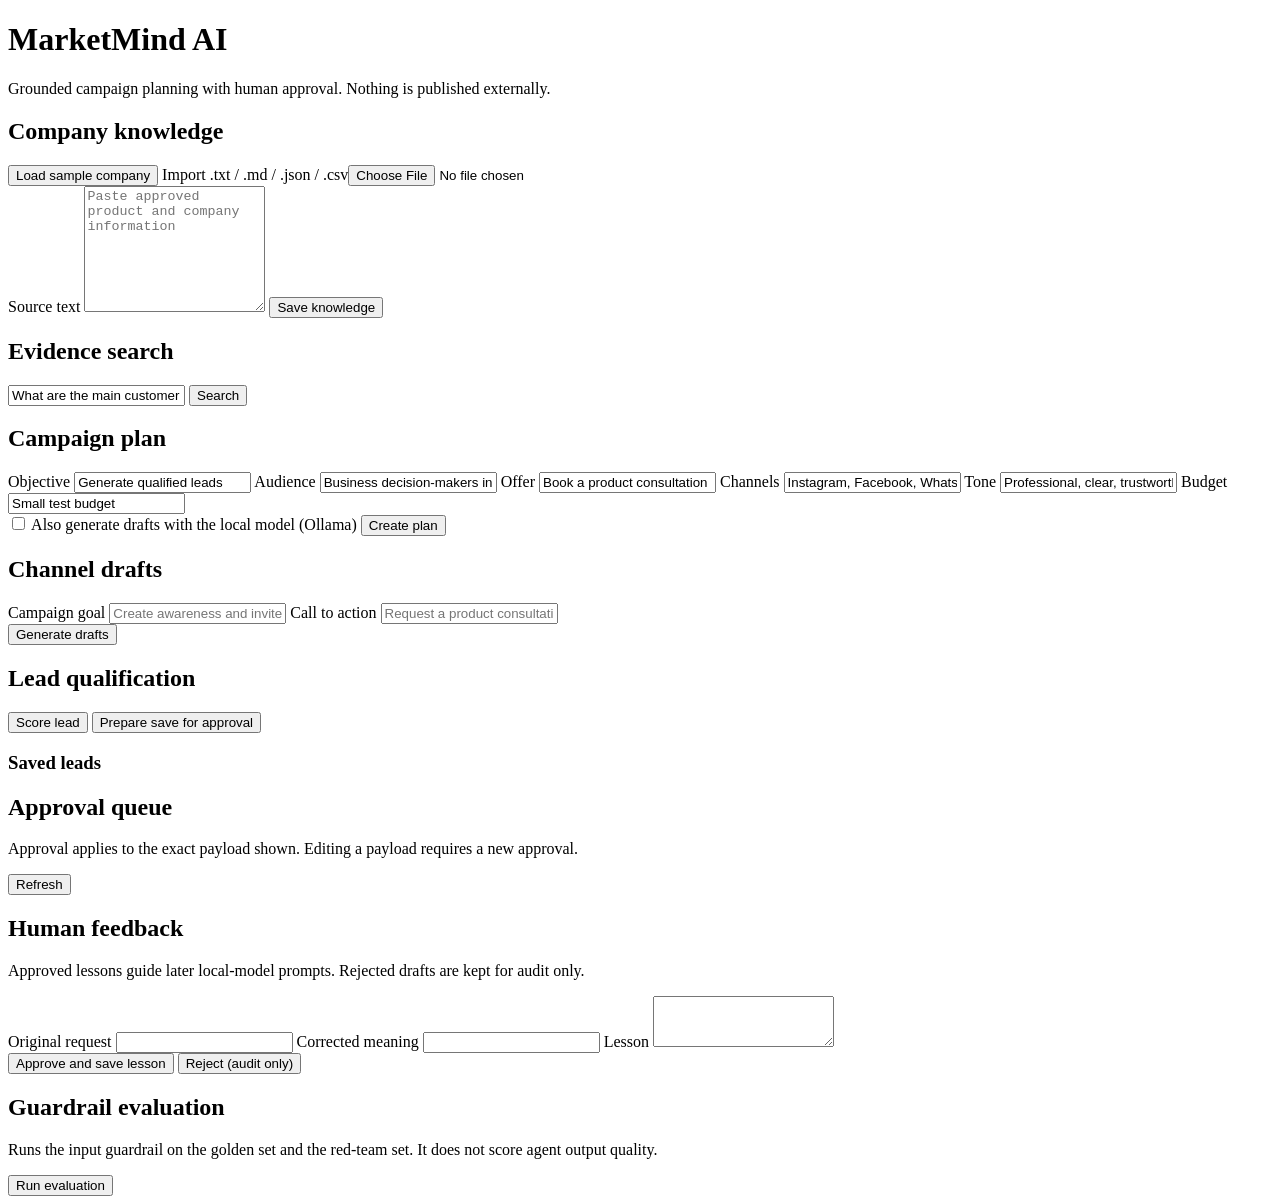
==== src/marketmind/web/static/index.html @ 6923734e "Initial project import Add the MarketMind AI project source, docs, configuration, and tests." ====
<!doctype html>
<html lang="en">
<head>
  <meta charset="utf-8">
  <meta name="viewport" content="width=device-width, initial-scale=1">
  <title>MarketMind AI</title>
  <link rel="stylesheet" href="/static/styles.css">
</head>
<body>
  <header>
    <div>
      <h1>MarketMind AI</h1>
      <p>Grounded campaign planning with human approval. Nothing is published externally.</p>
    </div>
    <div id="status" class="pills" aria-live="polite"></div>
  </header>

  <nav id="tabs" role="tablist"></nav>

  <main>
    <section id="company" data-title="1. Company">
      <h2>Company knowledge</h2>
      <div class="row">
        <button id="load-sample" class="secondary">Load sample company</button>
        <label class="secondary file">Import .txt / .md / .json / .csv<input id="import-file" type="file" accept=".txt,.md,.json,.csv"></label>
      </div>
      <form id="company-form"></form>
      <label>Source text <textarea id="source-text" rows="8" placeholder="Paste approved product and company information"></textarea></label>
      <button id="save-company">Save knowledge</button>
      <div id="company-out" class="out"></div>
    </section>

    <section id="search" data-title="2. Search">
      <h2>Evidence search</h2>
      <div class="row">
        <input id="query" value="What are the main customer benefits?">
        <button id="run-search">Search</button>
      </div>
      <div id="search-out" class="out"></div>
    </section>

    <section id="campaign" data-title="3. Campaign">
      <h2>Campaign plan</h2>
      <form id="campaign-form" class="grid">
        <label>Objective <input name="objective" value="Generate qualified leads"></label>
        <label>Audience <input name="audience" value="Business decision-makers in India"></label>
        <label>Offer <input name="offer" value="Book a product consultation"></label>
        <label>Channels <input name="channels" value="Instagram, Facebook, WhatsApp, Email"></label>
        <label>Tone <input name="tone" value="Professional, clear, trustworthy"></label>
        <label>Budget <input name="budget" value="Small test budget"></label>
      </form>
      <label class="check"><input type="checkbox" id="use-llm"> Also generate drafts with the local model (Ollama)</label>
      <button id="run-plan">Create plan</button>
      <ol id="plan-steps" class="steps"></ol>
      <div id="plan-out" class="out"></div>
    </section>

    <section id="drafts" data-title="4. Drafts">
      <h2>Channel drafts</h2>
      <div class="grid">
        <label>Campaign goal <input id="goal" placeholder="Create awareness and invite a consultation"></label>
        <label>Call to action <input id="cta" placeholder="Request a product consultation"></label>
      </div>
      <button id="run-drafts">Generate drafts</button>
      <div id="drafts-out" class="cards"></div>
    </section>

    <section id="leads" data-title="5. Leads">
      <h2>Lead qualification</h2>
      <form id="lead-form" class="grid"></form>
      <div class="row">
        <button id="score-lead" class="secondary">Score lead</button>
        <button id="prepare-lead">Prepare save for approval</button>
      </div>
      <div id="lead-out" class="out"></div>
      <h3>Saved leads</h3>
      <div id="lead-list" class="out"></div>
    </section>

    <section id="approvals" data-title="6. Approvals">
      <h2>Approval queue</h2>
      <p class="hint">Approval applies to the exact payload shown. Editing a payload requires a new approval.</p>
      <button id="refresh-actions" class="secondary">Refresh</button>
      <div id="actions-out" class="cards"></div>
    </section>

    <section id="feedback" data-title="7. Feedback">
      <h2>Human feedback</h2>
      <p class="hint">Approved lessons guide later local-model prompts. Rejected drafts are kept for audit only.</p>
      <label>Original request <input id="fb-raw"></label>
      <label>Corrected meaning <input id="fb-corrected"></label>
      <label>Lesson <textarea id="fb-lesson" rows="3"></textarea></label>
      <div class="row">
        <button id="fb-approve">Approve and save lesson</button>
        <button id="fb-reject" class="secondary">Reject (audit only)</button>
      </div>
      <div id="fb-out" class="out"></div>
    </section>

    <section id="evaluation" data-title="8. Evaluation">
      <h2>Guardrail evaluation</h2>
      <p class="hint">Runs the input guardrail on the golden set and the red-team set. It does not score agent output quality.</p>
      <button id="run-eval">Run evaluation</button>
      <div id="eval-out" class="out"></div>
    </section>
  </main>

  <script src="/static/app.js"></script>
</body>
</html>
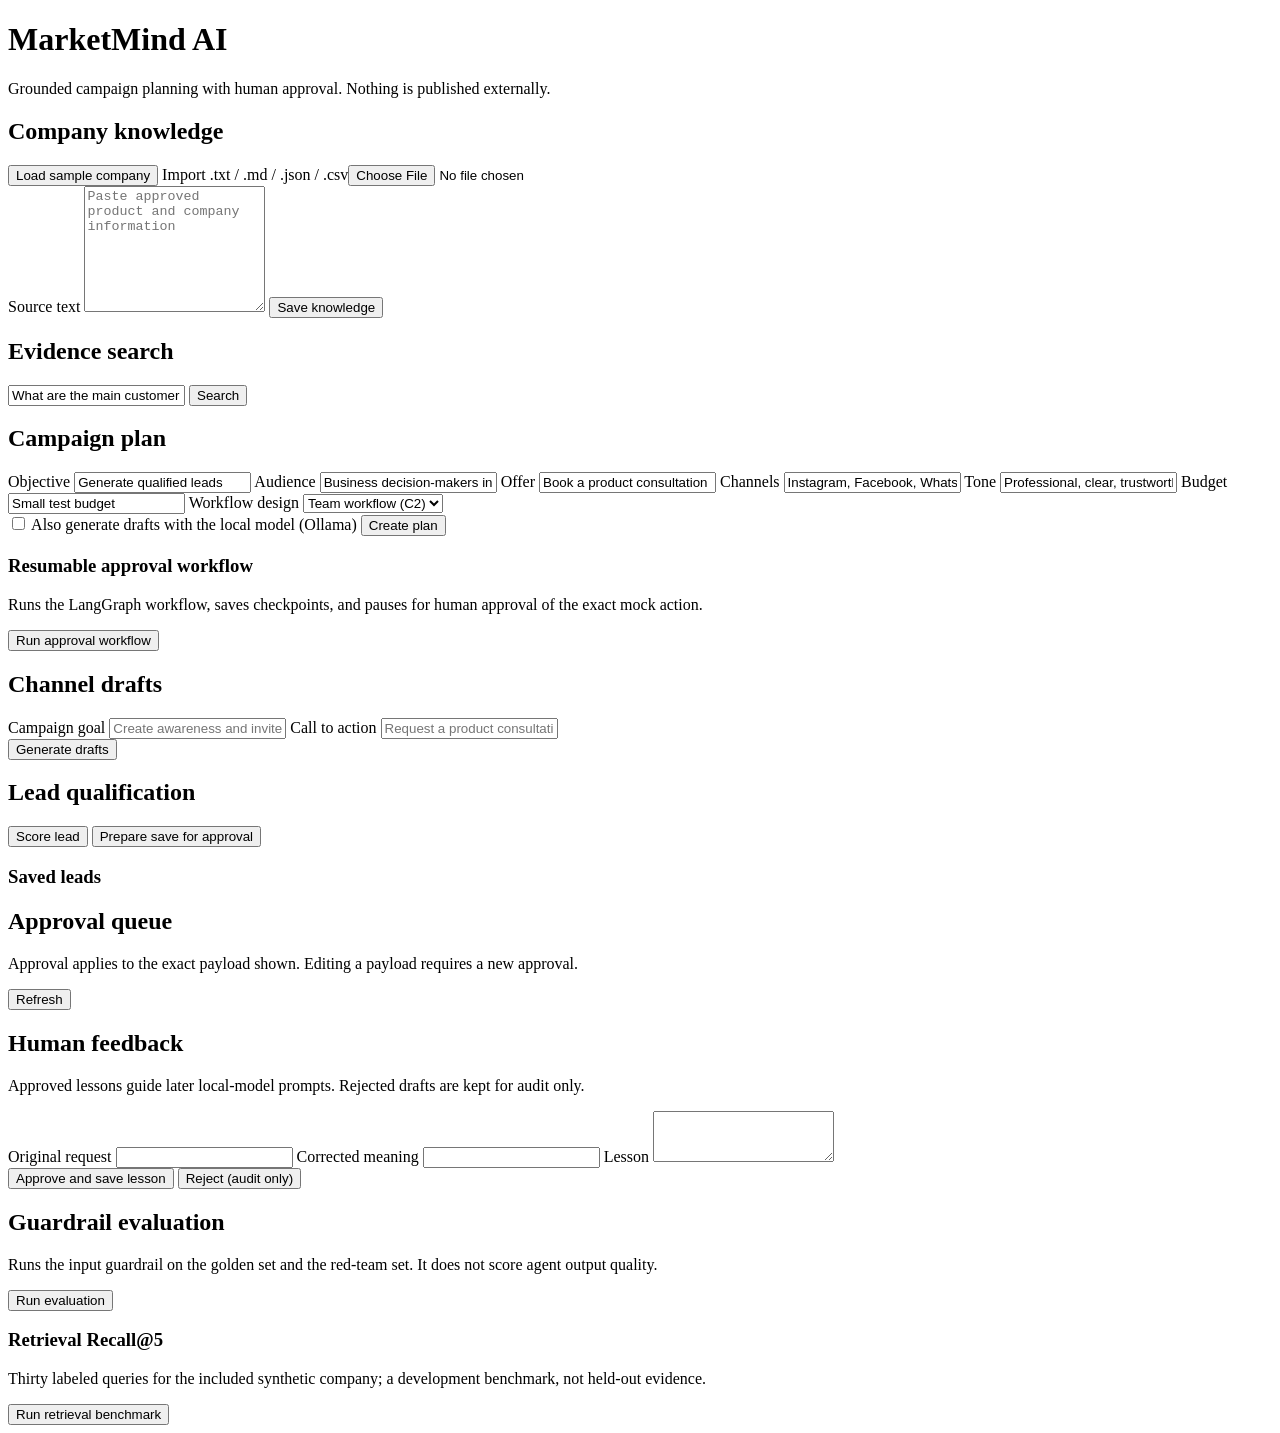
==== commit 7dadad4c: "Add workflow, MCP services, retrieval evaluation, and refreshed UI Co-authored-by: Copilot <22355621" ====
--- a/src/marketmind/web/static/index.html
+++ b/src/marketmind/web/static/index.html
@@ -4,6 +4,10 @@
   <meta charset="utf-8">
   <meta name="viewport" content="width=device-width, initial-scale=1">
   <title>MarketMind AI</title>
+  <link rel="icon" type="image/svg+xml" href="/static/favicon.svg">
+  <link rel="preconnect" href="https://fonts.googleapis.com">
+  <link rel="preconnect" href="https://fonts.gstatic.com" crossorigin>
+  <link href="https://fonts.googleapis.com/css2?family=Montserrat:wght@500;600;700&display=swap" rel="stylesheet">
   <link rel="stylesheet" href="/static/styles.css">
 </head>
 <body>
@@ -48,11 +52,22 @@
         <label>Channels <input name="channels" value="Instagram, Facebook, WhatsApp, Email"></label>
         <label>Tone <input name="tone" value="Professional, clear, trustworthy"></label>
         <label>Budget <input name="budget" value="Small test budget"></label>
+        <label>Workflow design
+          <select name="design">
+            <option value="team" selected>Team workflow (C2)</option>
+            <option value="single">Single agent (C1)</option>
+            <option value="fixed">Fixed template (C0)</option>
+          </select>
+        </label>
       </form>
       <label class="check"><input type="checkbox" id="use-llm"> Also generate drafts with the local model (Ollama)</label>
       <button id="run-plan">Create plan</button>
       <ol id="plan-steps" class="steps"></ol>
       <div id="plan-out" class="out"></div>
+      <h3>Resumable approval workflow</h3>
+      <p class="hint">Runs the LangGraph workflow, saves checkpoints, and pauses for human approval of the exact mock action.</p>
+      <button id="run-workflow" class="secondary">Run approval workflow</button>
+      <div id="workflow-out" class="cards"></div>
     </section>
 
     <section id="drafts" data-title="4. Drafts">
@@ -102,6 +117,10 @@
       <p class="hint">Runs the input guardrail on the golden set and the red-team set. It does not score agent output quality.</p>
       <button id="run-eval">Run evaluation</button>
       <div id="eval-out" class="out"></div>
+      <h3>Retrieval Recall@5</h3>
+      <p class="hint">Thirty labeled queries for the included synthetic company; a development benchmark, not held-out evidence.</p>
+      <button id="run-retrieval-eval" class="secondary">Run retrieval benchmark</button>
+      <div id="retrieval-eval-out" class="out"></div>
     </section>
   </main>
 
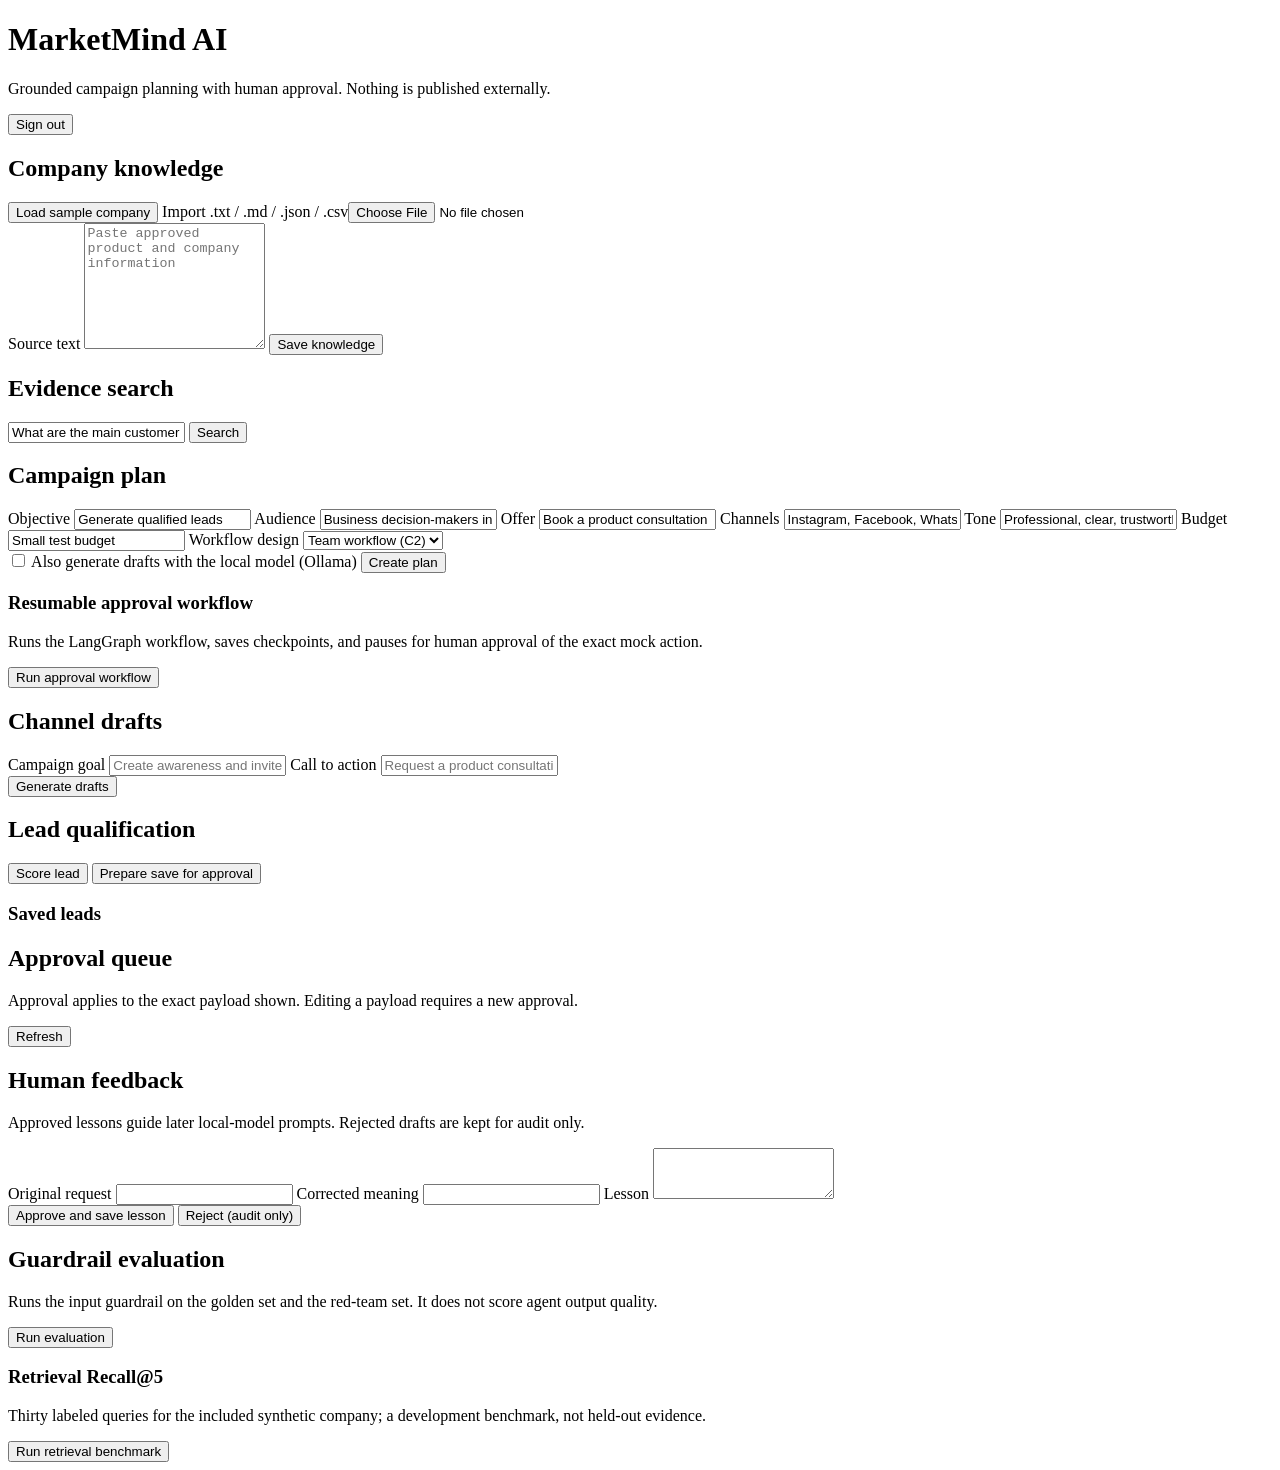
==== commit 73381d96: "feat: added authentication layer" ====
--- a/src/marketmind/web/static/index.html
+++ b/src/marketmind/web/static/index.html
@@ -17,6 +17,7 @@
       <p>Grounded campaign planning with human approval. Nothing is published externally.</p>
     </div>
     <div id="status" class="pills" aria-live="polite"></div>
+    <button id="sign-out" class="header-button" type="button">Sign out</button>
   </header>
 
   <nav id="tabs" role="tablist"></nav>
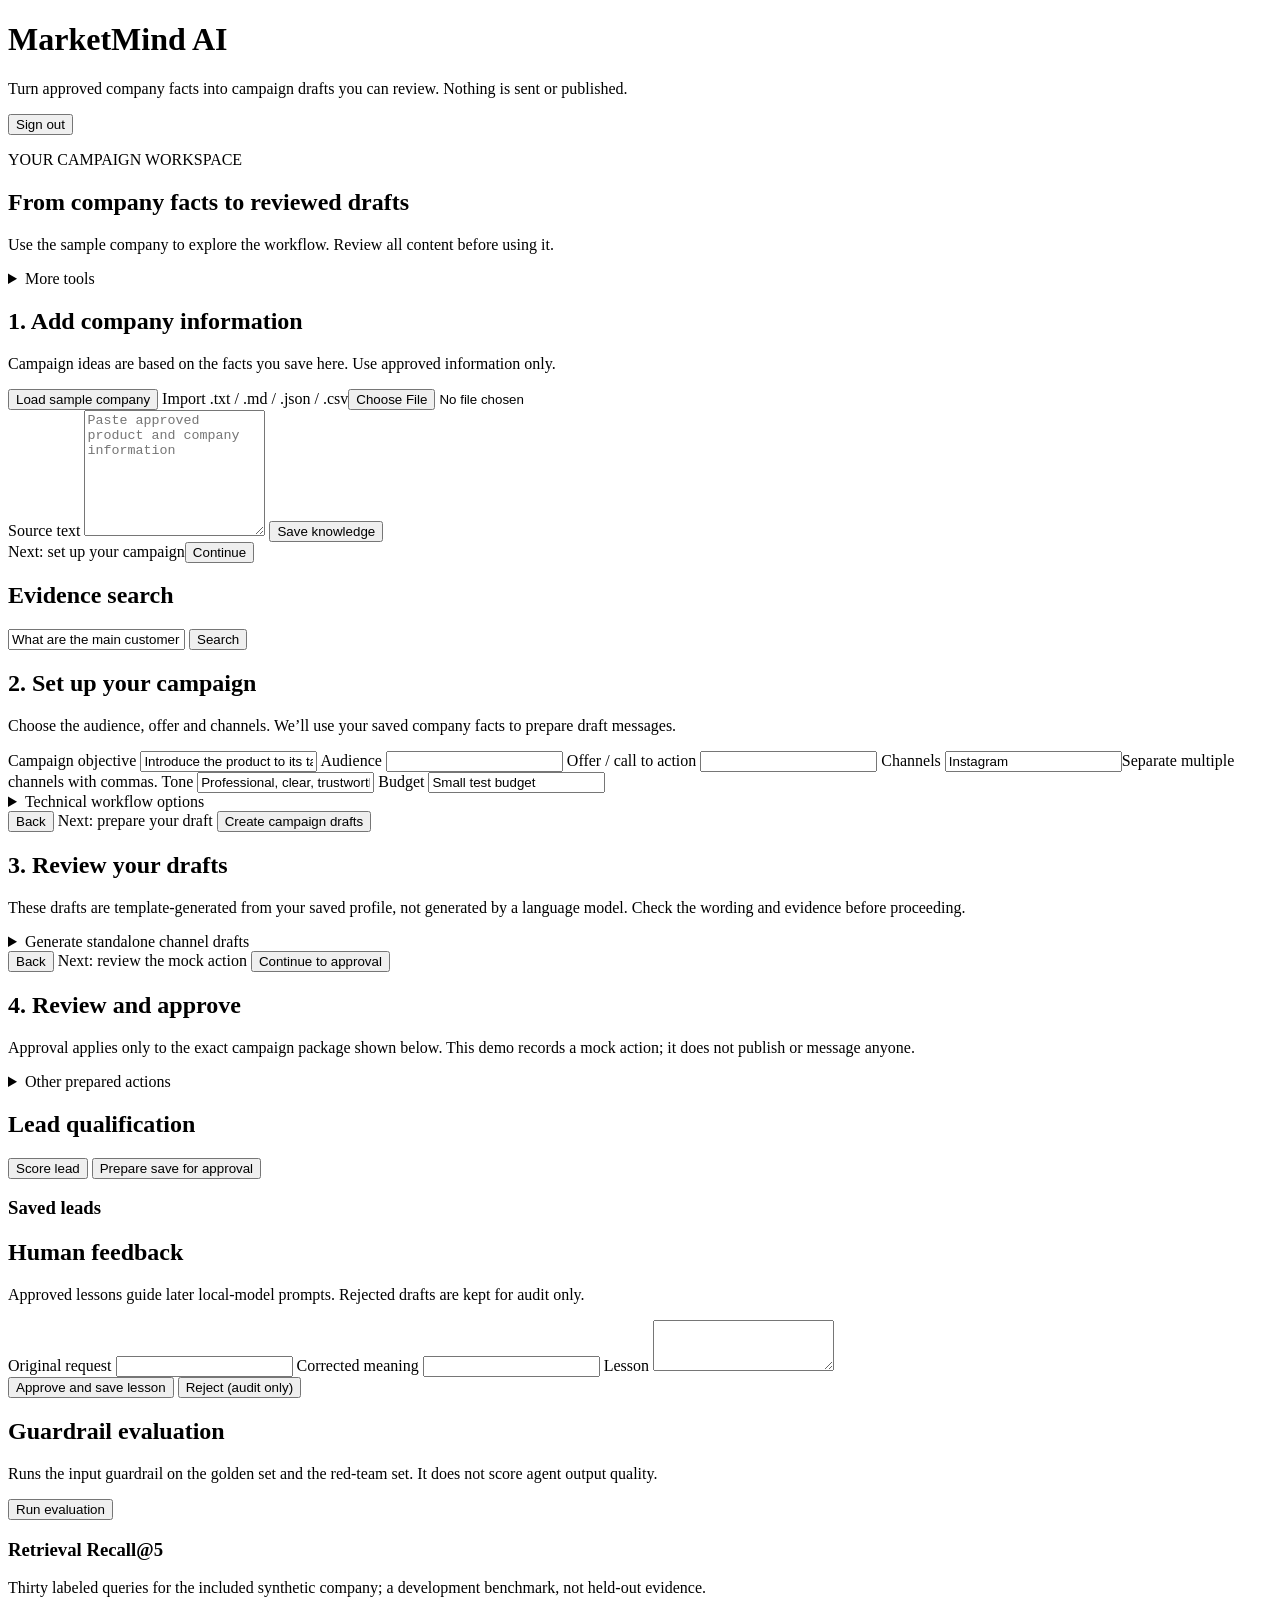
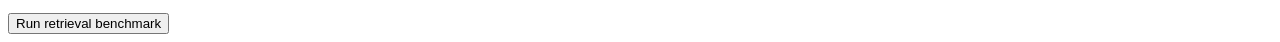
==== commit 370b7953: "P0 Implementation" ====
--- a/src/marketmind/web/static/index.html
+++ b/src/marketmind/web/static/index.html
@@ -14,17 +14,29 @@
   <header>
     <div>
       <h1>MarketMind AI</h1>
-      <p>Grounded campaign planning with human approval. Nothing is published externally.</p>
+      <p>Turn approved company facts into campaign drafts you can review. Nothing is sent or published.</p>
     </div>
     <div id="status" class="pills" aria-live="polite"></div>
     <button id="sign-out" class="header-button" type="button">Sign out</button>
   </header>
 
-  <nav id="tabs" role="tablist"></nav>
+  <main>
+    <div class="journey-heading">
+      <div>
+        <p class="eyebrow">YOUR CAMPAIGN WORKSPACE</p>
+        <h2 class="journey-title">From company facts to reviewed drafts</h2>
+        <p class="hint">Use the sample company to explore the workflow. Review all content before using it.</p>
+      </div>
+      <nav id="journey" aria-label="Campaign steps"></nav>
+    </div>
+    <details class="more-tools">
+      <summary>More tools</summary>
+      <nav id="tabs" role="tablist" aria-label="More tools"></nav>
+    </details>
 
-  <main>
-    <section id="company" data-title="1. Company">
-      <h2>Company knowledge</h2>
+    <section id="company" data-title="Company">
+      <h2>1. Add company information</h2>
+      <p class="step-intro">Campaign ideas are based on the facts you save here. Use approved information only.</p>
       <div class="row">
         <button id="load-sample" class="secondary">Load sample company</button>
         <label class="secondary file">Import .txt / .md / .json / .csv<input id="import-file" type="file" accept=".txt,.md,.json,.csv"></label>
@@ -33,9 +45,10 @@
       <label>Source text <textarea id="source-text" rows="8" placeholder="Paste approved product and company information"></textarea></label>
       <button id="save-company">Save knowledge</button>
       <div id="company-out" class="out"></div>
+      <div class="step-actions"><span>Next: set up your campaign</span><button data-next="campaign" class="next-step">Continue</button></div>
     </section>
 
-    <section id="search" data-title="2. Search">
+    <section id="search" data-title="Evidence search">
       <h2>Evidence search</h2>
       <div class="row">
         <input id="query" value="What are the main customer benefits?">
@@ -44,44 +57,77 @@
       <div id="search-out" class="out"></div>
     </section>
 
-    <section id="campaign" data-title="3. Campaign">
-      <h2>Campaign plan</h2>
+    <section id="campaign" data-title="Campaign">
+      <h2>2. Set up your campaign</h2>
+      <p class="step-intro">Choose the audience, offer and channels. We’ll use your saved company facts to prepare draft messages.</p>
       <form id="campaign-form" class="grid">
-        <label>Objective <input name="objective" value="Generate qualified leads"></label>
-        <label>Audience <input name="audience" value="Business decision-makers in India"></label>
-        <label>Offer <input name="offer" value="Book a product consultation"></label>
-        <label>Channels <input name="channels" value="Instagram, Facebook, WhatsApp, Email"></label>
+        <label>Campaign objective <input name="objective" value="Introduce the product to its target audience"></label>
+        <label>Audience <input name="audience" value=""></label>
+        <label>Offer / call to action <input name="offer" value=""></label>
+        <label>Channels <input name="channels" value="Instagram" aria-describedby="channels-hint"><span class="hint" id="channels-hint">Separate multiple channels with commas.</span></label>
         <label>Tone <input name="tone" value="Professional, clear, trustworthy"></label>
         <label>Budget <input name="budget" value="Small test budget"></label>
-        <label>Workflow design
+        <label class="check audience-confirmation" id="audience-confirm-wrap" hidden><input type="checkbox" id="audience-confirm"> I confirm this audience is intentionally different from the saved customer profile.</label>
+      </form>
+      <p id="audience-warning" class="msg warning" hidden></p>
+      <div id="campaign-out" class="out"></div>
+      <details class="advanced-options">
+        <summary>Technical workflow options</summary>
+        <form id="campaign-options">
+          <label>Workflow design
           <select name="design">
             <option value="team" selected>Team workflow (C2)</option>
             <option value="single">Single agent (C1)</option>
             <option value="fixed">Fixed template (C0)</option>
           </select>
-        </label>
-      </form>
-      <label class="check"><input type="checkbox" id="use-llm"> Also generate drafts with the local model (Ollama)</label>
-      <button id="run-plan">Create plan</button>
-      <ol id="plan-steps" class="steps"></ol>
+          </label>
+        </form>
+        <p class="hint">The guided workflow uses profile-based templates. Optional model generation is available below and is labeled separately.</p>
+        <label class="check"><input type="checkbox" id="use-llm"> Try optional model generation</label>
+        <button id="run-plan" class="secondary">Generate an experimental plan</button>
+        <ol id="plan-steps" class="steps"></ol>
+      </details>
+      <div class="step-actions">
+        <button data-back="company" class="secondary">Back</button>
+        <span>Next: prepare your draft</span>
+        <button id="run-workflow" class="next-step">Create campaign drafts</button>
+      </div>
+      <div id="workflow-out" class="cards"></div>
       <div id="plan-out" class="out"></div>
-      <h3>Resumable approval workflow</h3>
-      <p class="hint">Runs the LangGraph workflow, saves checkpoints, and pauses for human approval of the exact mock action.</p>
-      <button id="run-workflow" class="secondary">Run approval workflow</button>
-      <div id="workflow-out" class="cards"></div>
     </section>
 
-    <section id="drafts" data-title="4. Drafts">
-      <h2>Channel drafts</h2>
-      <div class="grid">
-        <label>Campaign goal <input id="goal" placeholder="Create awareness and invite a consultation"></label>
-        <label>Call to action <input id="cta" placeholder="Request a product consultation"></label>
+    <section id="drafts" data-title="Draft review">
+      <h2>3. Review your drafts</h2>
+      <p class="step-intro">These drafts are template-generated from your saved profile, not generated by a language model. Check the wording and evidence before proceeding.</p>
+      <div id="drafts-out" class="cards"></div>
+      <details class="advanced-options">
+        <summary>Generate standalone channel drafts</summary>
+        <div class="grid">
+          <label>Campaign goal <input id="goal" placeholder="Create awareness and invite a consultation"></label>
+          <label>Call to action <input id="cta" placeholder="Request a guided product walkthrough"></label>
+        </div>
+        <button id="run-drafts" class="secondary">Generate template drafts</button>
+        <div id="extra-drafts-out" class="cards"></div>
+      </details>
+      <div class="step-actions">
+        <button data-back="campaign" class="secondary">Back</button>
+        <span>Next: review the mock action</span>
+        <button data-next="approvals" class="next-step">Continue to approval</button>
       </div>
-      <button id="run-drafts">Generate drafts</button>
-      <div id="drafts-out" class="cards"></div>
     </section>
 
-    <section id="leads" data-title="5. Leads">
+    <section id="approvals" data-title="Approval">
+      <h2>4. Review and approve</h2>
+      <p class="step-intro">Approval applies only to the exact campaign package shown below. This demo records a mock action; it does not publish or message anyone.</p>
+      <div id="approval-out" class="cards"></div>
+      <details class="advanced-options">
+        <summary>Other prepared actions</summary>
+        <button id="refresh-actions" class="secondary">Refresh approval queue</button>
+        <div id="actions-out" class="cards"></div>
+      </details>
+    </section>
+
+    <section id="leads" data-title="Lead tools">
       <h2>Lead qualification</h2>
       <form id="lead-form" class="grid"></form>
       <div class="row">
@@ -93,14 +139,7 @@
       <div id="lead-list" class="out"></div>
     </section>
 
-    <section id="approvals" data-title="6. Approvals">
-      <h2>Approval queue</h2>
-      <p class="hint">Approval applies to the exact payload shown. Editing a payload requires a new approval.</p>
-      <button id="refresh-actions" class="secondary">Refresh</button>
-      <div id="actions-out" class="cards"></div>
-    </section>
-
-    <section id="feedback" data-title="7. Feedback">
+    <section id="feedback" data-title="Feedback">
       <h2>Human feedback</h2>
       <p class="hint">Approved lessons guide later local-model prompts. Rejected drafts are kept for audit only.</p>
       <label>Original request <input id="fb-raw"></label>
@@ -113,7 +152,7 @@
       <div id="fb-out" class="out"></div>
     </section>
 
-    <section id="evaluation" data-title="8. Evaluation">
+    <section id="evaluation" data-title="Evaluation">
       <h2>Guardrail evaluation</h2>
       <p class="hint">Runs the input guardrail on the golden set and the red-team set. It does not score agent output quality.</p>
       <button id="run-eval">Run evaluation</button>
